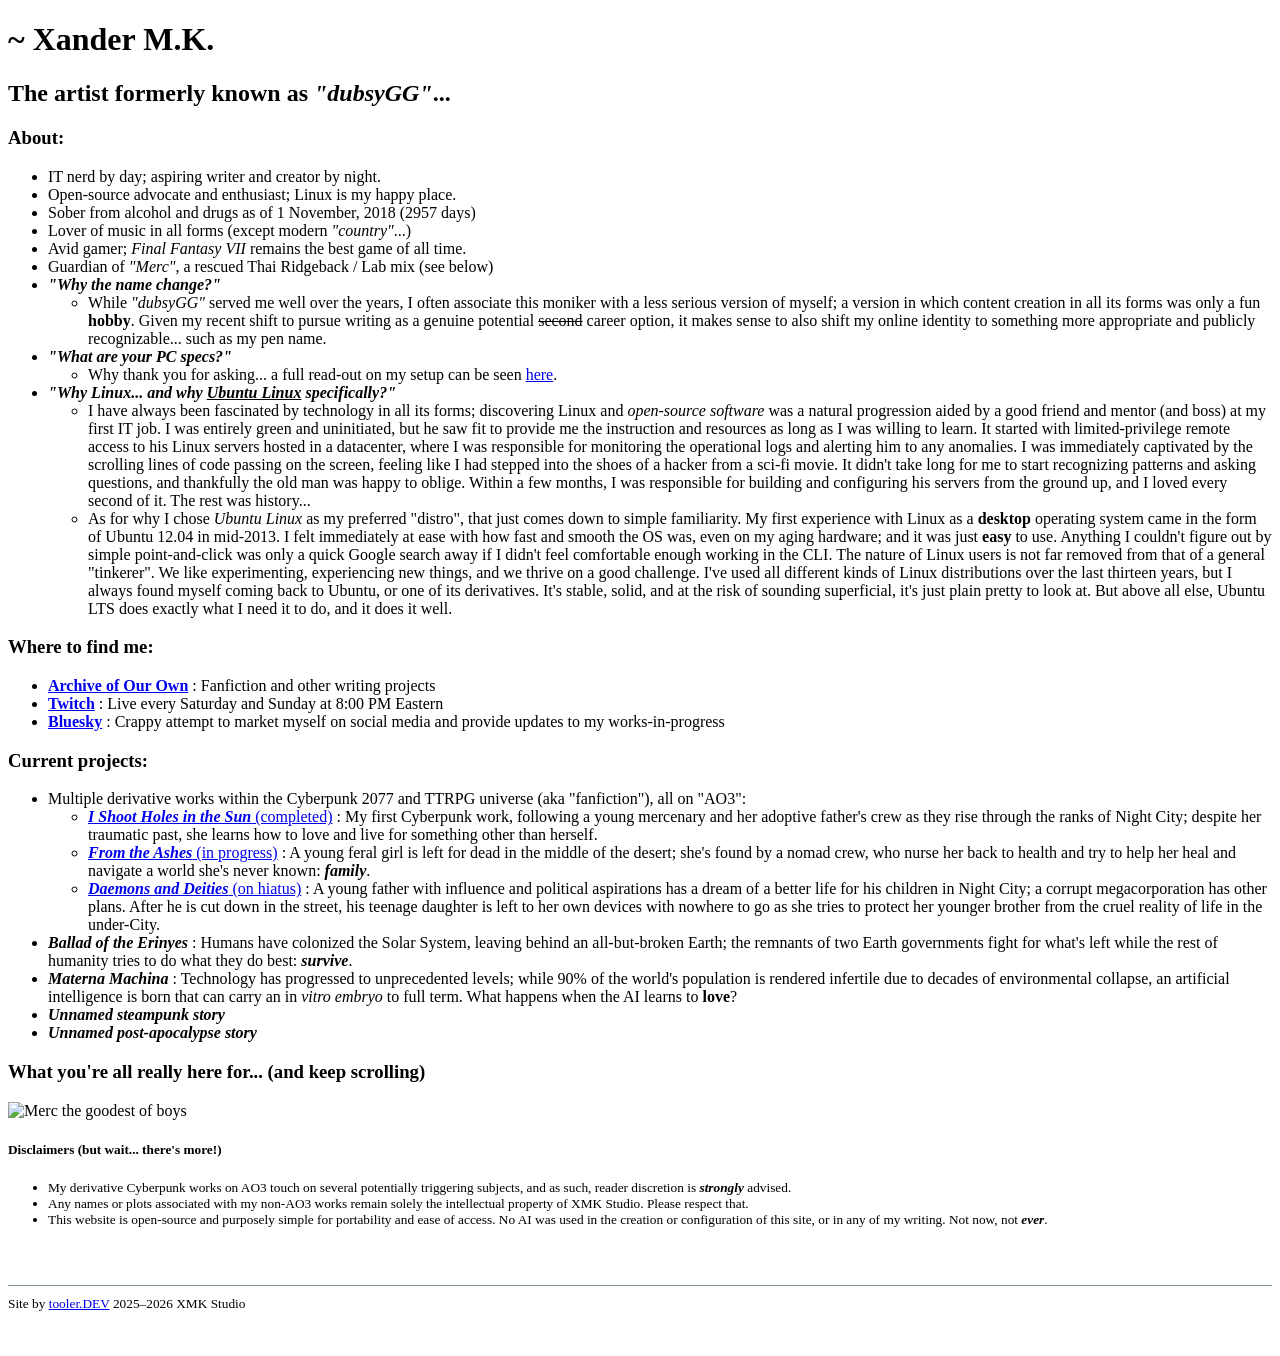
==== assets/staging/index.html @ 1223ee74 "create ./assets/staging folder" ====
<!doctype html>
<html lang="en">
    <head>
        <meta charset="utf-8" />
        <title>Xander M.K.</title>
        <link rel="icon" type="image/x-icon" href="./assets/favicon_v4.ico" />
        <link rel="preconnect" href="https://fonts.googleapis.com" />
        <link rel="preconnect" href="https://fonts.gstatic.com" crossorigin />
        <link
            href="https://fonts.googleapis.com/css2?family=Lora:ital,wght@0,400..700;1,400..700&display=swap"
            rel="stylesheet"
        />
        <link rel="stylesheet" href="./assets/style.css" />
        <script>
            function playWithDates() {
                const currentDate = new Date();
                const specificDate = new Date("2018-11-01T00:00:00");
                const differenceInMilliseconds = specificDate - currentDate;
                const absoluteDifferenceMs = Math.abs(differenceInMilliseconds);
                const differenceInDays = Math.floor(absoluteDifferenceMs / 86400000);
                var currentYear = new Date().getFullYear();
                document.getElementById("daysCount").innerHTML = differenceInDays;
                document.getElementById("currentYear").innerHTML = currentYear;
            }
        </script>
    </head>
    <body onload="playWithDates()">
        <h1>~ Xander M.K.</h1>
        <h2>The artist formerly known as <em>"dubsyGG"</em>...</h2>
        <h3>About:</h3>
        <ul>
            <li>IT nerd by day; aspiring writer and creator by night.</li>
            <li>Open-source advocate and enthusiast; Linux is my happy place.</li>
            <li>
                Sober from alcohol and drugs as of 1 November, 2018 (<span
                    id="daysCount"
                ></span>
                days)
            </li>
            <li>
                Lover of music in all forms (except modern
                <em>"country"</em>...)
            </li>
            <li>
                Avid gamer; <em>Final Fantasy VII</em> remains the best game of all time.
            </li>
            <li>
                Guardian of <em>"Merc"</em>, a rescued Thai Ridgeback / Lab mix (see
                below)
            </li>
            <li>
                <em><strong>"Why the name change?"</strong></em>
            </li>
            <ul>
                <li>
                    While <em>"dubsyGG"</em> served me well over the years, I often
                    associate this moniker with a less serious version of myself; a
                    version in which content creation in all its forms was only a fun
                    <strong>hobby</strong>. Given my recent shift to pursue writing as a
                    genuine potential <s>second</s> career option, it makes sense to also
                    shift my online identity to something more appropriate and publicly
                    recognizable... such as my pen name.
                </li>
            </ul>
            <li>
                <em><strong>"What are your PC specs?"</strong></em>
            </li>
            <ul>
                <li>
                    Why thank you for asking... a full read-out on my setup can be seen
                    <a href="./pages/specs.html">here</a>.
                </li>
            </ul>
            <li>
                <em
                    ><strong
                        >"Why Linux... and why <u>Ubuntu Linux</u> specifically?"</strong
                    ></em
                >
            </li>
            <ul>
                <li>
                    I have always been fascinated by technology in all its forms;
                    discovering Linux and
                    <em>open-source software</em> was a natural progression aided by a
                    good friend and mentor (and boss) at my first IT job. I was entirely
                    green and uninitiated, but he saw fit to provide me the instruction
                    and resources as long as I was willing to learn. It started with
                    limited-privilege remote access to his Linux servers hosted in a
                    datacenter, where I was responsible for monitoring the operational
                    logs and alerting him to any anomalies. I was immediately captivated
                    by the scrolling lines of code passing on the screen, feeling like I
                    had stepped into the shoes of a hacker from a sci-fi movie. It didn't
                    take long for me to start recognizing patterns and asking questions,
                    and thankfully the old man was happy to oblige. Within a few months, I
                    was responsible for building and configuring his servers from the
                    ground up, and I loved every second of it. The rest was history...
                </li>
                <li>
                    As for why I chose <em>Ubuntu Linux</em> as my preferred "distro",
                    that just comes down to simple familiarity. My first experience with
                    Linux as a <strong>desktop</strong> operating system came in the form
                    of Ubuntu 12.04 in mid-2013. I felt immediately at ease with how fast
                    and smooth the OS was, even on my aging hardware; and it was just
                    <strong>easy</strong> to use. Anything I couldn't figure out by simple
                    point-and-click was only a quick Google search away if I didn't feel
                    comfortable enough working in the CLI. The nature of Linux users is
                    not far removed from that of a general "tinkerer". We like
                    experimenting, experiencing new things, and we thrive on a good
                    challenge. I've used all different kinds of Linux distributions over
                    the last thirteen years, but I always found myself coming back to
                    Ubuntu, or one of its derivatives. It's stable, solid, and at the risk
                    of sounding superficial, it's just plain pretty to look at. But above
                    all else, Ubuntu LTS does exactly what I need it to do, and it does it
                    well.
                </li>
            </ul>
        </ul>
        <h3>Where to find me:</h3>
        <ul>
            <li>
                <a
                    href="https://archiveofourown.org/users/XanderMK"
                    target="_blank"
                    rel="noopener noreferrer"
                    ><strong>Archive of Our Own</strong></a
                >
                : Fanfiction and other writing projects
            </li>
            <li>
                <a
                    href="https://twitch.tv/XanderMK_"
                    target="_blank"
                    rel="noopener noreferrer"
                    ><strong>Twitch</strong></a
                >
                : Live every Saturday and Sunday at 8:00 PM Eastern
            </li>
            <li>
                <a
                    href="https://bsky.app/profile/xander.mk"
                    target="_blank"
                    rel="noopener noreferrer"
                    ><strong>Bluesky</strong></a
                >
                : Crappy attempt to market myself on social media and provide updates to
                my works-in-progress
            </li>
        </ul>
        <h3>Current projects:</h3>
        <ul>
            <li>
                Multiple derivative works within the Cyberpunk 2077 and TTRPG universe
                (aka "fanfiction"), all on "AO3":
            </li>
            <ul>
                <li>
                    <a
                        href="https://archiveofourown.org/works/52869694"
                        target="_blank"
                        rel="noopener noreferrer"
                        ><em><strong>I Shoot Holes in the Sun</strong></em> (completed)</a
                    >
                    : My first Cyberpunk work, following a young mercenary and her
                    adoptive father's crew as they rise through the ranks of Night City;
                    despite her traumatic past, she learns how to love and live for
                    something other than herself.
                </li>
                <li>
                    <a
                        href="https://archiveofourown.org/works/66309010"
                        target="_blank"
                        rel="noopener noreferrer"
                        ><em><strong>From the Ashes</strong></em> (in progress)</a
                    >
                    : A young feral girl is left for dead in the middle of the desert;
                    she's found by a nomad crew, who nurse her back to health and try to
                    help her heal and navigate a world she's never known:
                    <em><strong>family</strong></em
                    >.
                </li>
                <li>
                    <a
                        href="https://archiveofourown.org/works/69373926"
                        target="_blank"
                        rel="noopener noreferrer"
                        ><em><strong>Daemons and Deities</strong></em> (on hiatus)</a
                    >
                    : A young father with influence and political aspirations has a dream
                    of a better life for his children in Night City; a corrupt
                    megacorporation has other plans. After he is cut down in the street,
                    his teenage daughter is left to her own devices with nowhere to go as
                    she tries to protect her younger brother from the cruel reality of
                    life in the under-City.
                </li>
            </ul>
            <li>
                <em><strong>Ballad of the Erinyes</strong></em>
                : Humans have colonized the Solar System, leaving behind an all-but-broken
                Earth; the remnants of two Earth governments fight for what's left while
                the rest of humanity tries to do what they do best:
                <em><strong>survive</strong></em
                >.
            </li>
            <li>
                <em><strong>Materna Machina</strong></em>
                : Technology has progressed to unprecedented levels; while 90% of the
                world's population is rendered infertile due to decades of environmental
                collapse, an artificial intelligence is born that can carry an in
                <em>vitro embryo</em> to full term. What happens when the AI learns to
                <strong>love</strong>?
            </li>
            <li>
                <em><strong>Unnamed steampunk story</strong></em>
            </li>
            <li>
                <em><strong>Unnamed post-apocalypse story</strong></em>
            </li>
        </ul>
        <h3>What you're all <strong>really</strong> here for... (and keep scrolling)</h3>
        <img src="./assets/merc_bnw_480p.jpg" alt="Merc the goodest of boys" />
        <h5>Disclaimers (but wait... there's more!)</h5>
        <small>
            <ul>
                <li>
                    My derivative Cyberpunk works on AO3 touch on several potentially
                    triggering subjects, and as such, reader discretion is
                    <em><strong>strongly</strong></em> advised.
                </li>
                <li>
                    Any names or plots associated with my non-AO3 works remain solely the
                    intellectual property of XMK Studio. Please respect that.
                </li>
                <li>
                    This website is open-source and purposely simple for portability and
                    ease of access. No AI was used in the creation or configuration of
                    this site, or in any of my writing. Not now, not
                    <em><strong>ever</strong></em
                    >.
                </li>
            </ul>
            <br />
            <br />
        </small>
        <hr style="border: none; height: 1px; background-color: #839496" />
        <footer>
            <div class="split-line">
                <small>
                    <span class="left-aligned"
                        >Site by <a href="mailto:mrt@tooler.dev">tooler.DEV</a></span
                    >
                    <span class="right-aligned"
                        >2025&ndash;<span id="currentYear"></span> XMK Studio</span
                    >
                </small>
            </div>
        </footer>
        <br />
        <br />
    </body>
</html>
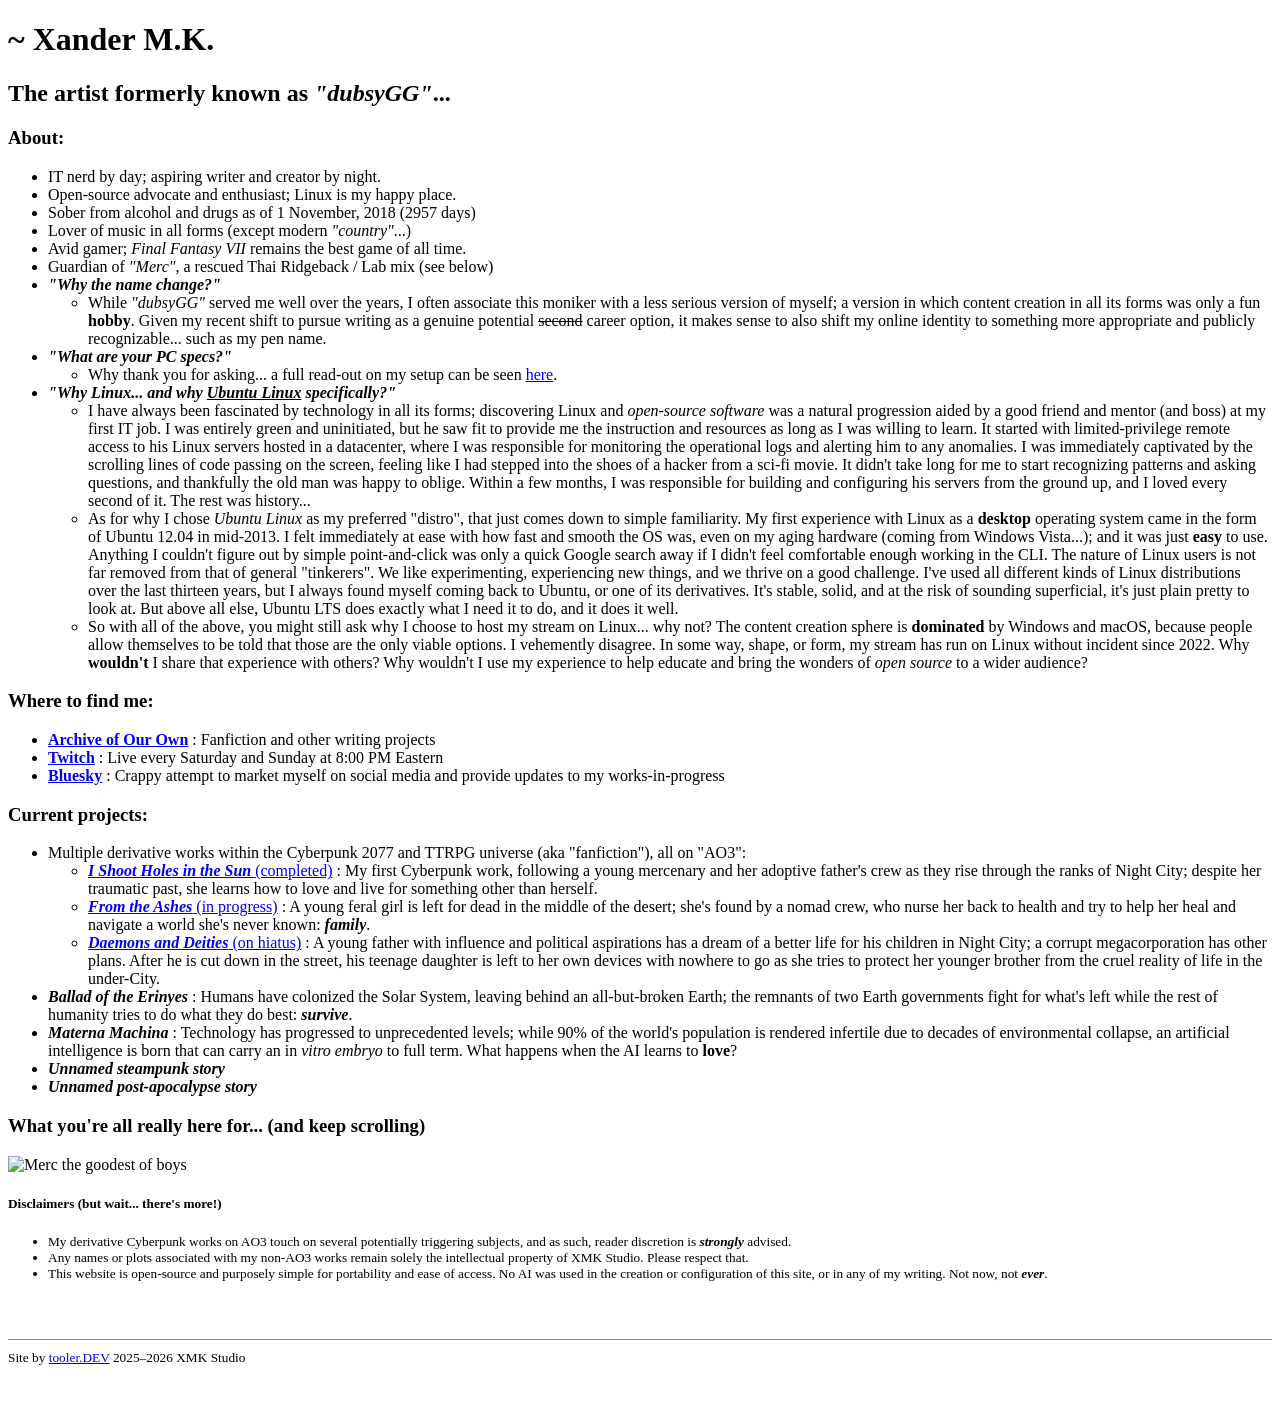
==== commit 7c60499a: "index.html - move staging to prod, final revisions" ====
--- a/assets/staging/index.html
+++ b/assets/staging/index.html
@@ -32,34 +32,25 @@
             <li>IT nerd by day; aspiring writer and creator by night.</li>
             <li>Open-source advocate and enthusiast; Linux is my happy place.</li>
             <li>
-                Sober from alcohol and drugs as of 1 November, 2018 (<span
-                    id="daysCount"
-                ></span>
+                Sober from alcohol and drugs as of 1 November, 2018 (<span id="daysCount"></span>
                 days)
             </li>
             <li>
                 Lover of music in all forms (except modern
                 <em>"country"</em>...)
             </li>
-            <li>
-                Avid gamer; <em>Final Fantasy VII</em> remains the best game of all time.
-            </li>
-            <li>
-                Guardian of <em>"Merc"</em>, a rescued Thai Ridgeback / Lab mix (see
-                below)
-            </li>
+            <li>Avid gamer; <em>Final Fantasy VII</em> remains the best game of all time.</li>
+            <li>Guardian of <em>"Merc"</em>, a rescued Thai Ridgeback / Lab mix (see below)</li>
             <li>
                 <em><strong>"Why the name change?"</strong></em>
             </li>
             <ul>
                 <li>
-                    While <em>"dubsyGG"</em> served me well over the years, I often
-                    associate this moniker with a less serious version of myself; a
-                    version in which content creation in all its forms was only a fun
-                    <strong>hobby</strong>. Given my recent shift to pursue writing as a
-                    genuine potential <s>second</s> career option, it makes sense to also
-                    shift my online identity to something more appropriate and publicly
-                    recognizable... such as my pen name.
+                    While <em>"dubsyGG"</em> served me well over the years, I often associate this moniker with a less
+                    serious version of myself; a version in which content creation in all its forms was only a fun
+                    <strong>hobby</strong>. Given my recent shift to pursue writing as a genuine potential
+                    <s>second</s> career option, it makes sense to also shift my online identity to something more
+                    appropriate and publicly recognizable... such as my pen name.
                 </li>
             </ul>
             <li>
@@ -73,142 +64,113 @@
             </ul>
             <li>
                 <em
-                    ><strong
-                        >"Why Linux... and why <u>Ubuntu Linux</u> specifically?"</strong
-                    ></em
-                >
-            </li>
-            <ul>
-                <li>
-                    I have always been fascinated by technology in all its forms;
-                    discovering Linux and
-                    <em>open-source software</em> was a natural progression aided by a
-                    good friend and mentor (and boss) at my first IT job. I was entirely
-                    green and uninitiated, but he saw fit to provide me the instruction
-                    and resources as long as I was willing to learn. It started with
-                    limited-privilege remote access to his Linux servers hosted in a
-                    datacenter, where I was responsible for monitoring the operational
-                    logs and alerting him to any anomalies. I was immediately captivated
-                    by the scrolling lines of code passing on the screen, feeling like I
-                    had stepped into the shoes of a hacker from a sci-fi movie. It didn't
-                    take long for me to start recognizing patterns and asking questions,
-                    and thankfully the old man was happy to oblige. Within a few months, I
-                    was responsible for building and configuring his servers from the
-                    ground up, and I loved every second of it. The rest was history...
-                </li>
-                <li>
-                    As for why I chose <em>Ubuntu Linux</em> as my preferred "distro",
-                    that just comes down to simple familiarity. My first experience with
-                    Linux as a <strong>desktop</strong> operating system came in the form
-                    of Ubuntu 12.04 in mid-2013. I felt immediately at ease with how fast
-                    and smooth the OS was, even on my aging hardware; and it was just
-                    <strong>easy</strong> to use. Anything I couldn't figure out by simple
-                    point-and-click was only a quick Google search away if I didn't feel
-                    comfortable enough working in the CLI. The nature of Linux users is
-                    not far removed from that of a general "tinkerer". We like
-                    experimenting, experiencing new things, and we thrive on a good
-                    challenge. I've used all different kinds of Linux distributions over
-                    the last thirteen years, but I always found myself coming back to
-                    Ubuntu, or one of its derivatives. It's stable, solid, and at the risk
-                    of sounding superficial, it's just plain pretty to look at. But above
-                    all else, Ubuntu LTS does exactly what I need it to do, and it does it
-                    well.
+                    ><strong>"Why Linux... and why <u>Ubuntu Linux</u> specifically?"</strong></em
+                >
+            </li>
+            <ul>
+                <li>
+                    I have always been fascinated by technology in all its forms; discovering Linux and
+                    <em>open-source software</em> was a natural progression aided by a good friend and mentor (and boss)
+                    at my first IT job. I was entirely green and uninitiated, but he saw fit to provide me the
+                    instruction and resources as long as I was willing to learn. It started with limited-privilege
+                    remote access to his Linux servers hosted in a datacenter, where I was responsible for monitoring
+                    the operational logs and alerting him to any anomalies. I was immediately captivated by the
+                    scrolling lines of code passing on the screen, feeling like I had stepped into the shoes of a hacker
+                    from a sci-fi movie. It didn't take long for me to start recognizing patterns and asking questions,
+                    and thankfully the old man was happy to oblige. Within a few months, I was responsible for building
+                    and configuring his servers from the ground up, and I loved every second of it. The rest was
+                    history...
+                </li>
+                <li>
+                    As for why I chose <em>Ubuntu Linux</em> as my preferred "distro", that just comes down to simple
+                    familiarity. My first experience with Linux as a <strong>desktop</strong> operating system came in
+                    the form of Ubuntu 12.04 in mid-2013. I felt immediately at ease with how fast and smooth the OS
+                    was, even on my aging hardware (coming from Windows Vista...); and it was just
+                    <strong>easy</strong> to use. Anything I couldn't figure out by simple point-and-click was only a
+                    quick Google search away if I didn't feel comfortable enough working in the CLI. The nature of Linux
+                    users is not far removed from that of general "tinkerers". We like experimenting, experiencing new
+                    things, and we thrive on a good challenge. I've used all different kinds of Linux distributions over
+                    the last thirteen years, but I always found myself coming back to Ubuntu, or one of its derivatives.
+                    It's stable, solid, and at the risk of sounding superficial, it's just plain pretty to look at. But
+                    above all else, Ubuntu LTS does exactly what I need it to do, and it does it well.
+                </li>
+                <li>
+                    So with all of the above, you might still ask why I choose to host my stream on Linux... why not?
+                    The content creation sphere is <strong>dominated</strong> by Windows and macOS, because people allow
+                    themselves to be told that those are the only viable options. I vehemently disagree. In some way,
+                    shape, or form, my stream has run on Linux without incident since 2022. Why
+                    <strong>wouldn't</strong> I share that experience with others? Why wouldn't I use my experience to
+                    help educate and bring the wonders of <em>open source</em> to a wider audience?
                 </li>
             </ul>
         </ul>
         <h3>Where to find me:</h3>
         <ul>
             <li>
-                <a
-                    href="https://archiveofourown.org/users/XanderMK"
-                    target="_blank"
-                    rel="noopener noreferrer"
+                <a href="https://archiveofourown.org/users/XanderMK" target="_blank" rel="noopener noreferrer"
                     ><strong>Archive of Our Own</strong></a
                 >
                 : Fanfiction and other writing projects
             </li>
             <li>
-                <a
-                    href="https://twitch.tv/XanderMK_"
-                    target="_blank"
-                    rel="noopener noreferrer"
+                <a href="https://twitch.tv/XanderMK_" target="_blank" rel="noopener noreferrer"
                     ><strong>Twitch</strong></a
                 >
                 : Live every Saturday and Sunday at 8:00 PM Eastern
             </li>
             <li>
-                <a
-                    href="https://bsky.app/profile/xander.mk"
-                    target="_blank"
-                    rel="noopener noreferrer"
+                <a href="https://bsky.app/profile/xander.mk" target="_blank" rel="noopener noreferrer"
                     ><strong>Bluesky</strong></a
                 >
-                : Crappy attempt to market myself on social media and provide updates to
-                my works-in-progress
+                : Crappy attempt to market myself on social media and provide updates to my works-in-progress
             </li>
         </ul>
         <h3>Current projects:</h3>
         <ul>
             <li>
-                Multiple derivative works within the Cyberpunk 2077 and TTRPG universe
-                (aka "fanfiction"), all on "AO3":
-            </li>
-            <ul>
-                <li>
-                    <a
-                        href="https://archiveofourown.org/works/52869694"
-                        target="_blank"
-                        rel="noopener noreferrer"
+                Multiple derivative works within the Cyberpunk 2077 and TTRPG universe (aka "fanfiction"), all on "AO3":
+            </li>
+            <ul>
+                <li>
+                    <a href="https://archiveofourown.org/works/52869694" target="_blank" rel="noopener noreferrer"
                         ><em><strong>I Shoot Holes in the Sun</strong></em> (completed)</a
                     >
-                    : My first Cyberpunk work, following a young mercenary and her
-                    adoptive father's crew as they rise through the ranks of Night City;
-                    despite her traumatic past, she learns how to love and live for
+                    : My first Cyberpunk work, following a young mercenary and her adoptive father's crew as they rise
+                    through the ranks of Night City; despite her traumatic past, she learns how to love and live for
                     something other than herself.
                 </li>
                 <li>
-                    <a
-                        href="https://archiveofourown.org/works/66309010"
-                        target="_blank"
-                        rel="noopener noreferrer"
+                    <a href="https://archiveofourown.org/works/66309010" target="_blank" rel="noopener noreferrer"
                         ><em><strong>From the Ashes</strong></em> (in progress)</a
                     >
-                    : A young feral girl is left for dead in the middle of the desert;
-                    she's found by a nomad crew, who nurse her back to health and try to
-                    help her heal and navigate a world she's never known:
+                    : A young feral girl is left for dead in the middle of the desert; she's found by a nomad crew, who
+                    nurse her back to health and try to help her heal and navigate a world she's never known:
                     <em><strong>family</strong></em
                     >.
                 </li>
                 <li>
-                    <a
-                        href="https://archiveofourown.org/works/69373926"
-                        target="_blank"
-                        rel="noopener noreferrer"
+                    <a href="https://archiveofourown.org/works/69373926" target="_blank" rel="noopener noreferrer"
                         ><em><strong>Daemons and Deities</strong></em> (on hiatus)</a
                     >
-                    : A young father with influence and political aspirations has a dream
-                    of a better life for his children in Night City; a corrupt
-                    megacorporation has other plans. After he is cut down in the street,
-                    his teenage daughter is left to her own devices with nowhere to go as
-                    she tries to protect her younger brother from the cruel reality of
-                    life in the under-City.
+                    : A young father with influence and political aspirations has a dream of a better life for his
+                    children in Night City; a corrupt megacorporation has other plans. After he is cut down in the
+                    street, his teenage daughter is left to her own devices with nowhere to go as she tries to protect
+                    her younger brother from the cruel reality of life in the under-City.
                 </li>
             </ul>
             <li>
                 <em><strong>Ballad of the Erinyes</strong></em>
-                : Humans have colonized the Solar System, leaving behind an all-but-broken
-                Earth; the remnants of two Earth governments fight for what's left while
-                the rest of humanity tries to do what they do best:
+                : Humans have colonized the Solar System, leaving behind an all-but-broken Earth; the remnants of two
+                Earth governments fight for what's left while the rest of humanity tries to do what they do best:
                 <em><strong>survive</strong></em
                 >.
             </li>
             <li>
                 <em><strong>Materna Machina</strong></em>
-                : Technology has progressed to unprecedented levels; while 90% of the
-                world's population is rendered infertile due to decades of environmental
-                collapse, an artificial intelligence is born that can carry an in
-                <em>vitro embryo</em> to full term. What happens when the AI learns to
-                <strong>love</strong>?
+                : Technology has progressed to unprecedented levels; while 90% of the world's population is rendered
+                infertile due to decades of environmental collapse, an artificial intelligence is born that can carry an
+                in
+                <em>vitro embryo</em> to full term. What happens when the AI learns to <strong>love</strong>?
             </li>
             <li>
                 <em><strong>Unnamed steampunk story</strong></em>
@@ -223,18 +185,17 @@
         <small>
             <ul>
                 <li>
-                    My derivative Cyberpunk works on AO3 touch on several potentially
-                    triggering subjects, and as such, reader discretion is
+                    My derivative Cyberpunk works on AO3 touch on several potentially triggering subjects, and as such,
+                    reader discretion is
                     <em><strong>strongly</strong></em> advised.
                 </li>
                 <li>
-                    Any names or plots associated with my non-AO3 works remain solely the
-                    intellectual property of XMK Studio. Please respect that.
-                </li>
-                <li>
-                    This website is open-source and purposely simple for portability and
-                    ease of access. No AI was used in the creation or configuration of
-                    this site, or in any of my writing. Not now, not
+                    Any names or plots associated with my non-AO3 works remain solely the intellectual property of XMK
+                    Studio. Please respect that.
+                </li>
+                <li>
+                    This website is open-source and purposely simple for portability and ease of access. No AI was used
+                    in the creation or configuration of this site, or in any of my writing. Not now, not
                     <em><strong>ever</strong></em
                     >.
                 </li>
@@ -246,12 +207,8 @@
         <footer>
             <div class="split-line">
                 <small>
-                    <span class="left-aligned"
-                        >Site by <a href="mailto:mrt@tooler.dev">tooler.DEV</a></span
-                    >
-                    <span class="right-aligned"
-                        >2025&ndash;<span id="currentYear"></span> XMK Studio</span
-                    >
+                    <span class="left-aligned">Site by <a href="mailto:mrt@tooler.dev">tooler.DEV</a></span>
+                    <span class="right-aligned">2025&ndash;<span id="currentYear"></span> XMK Studio</span>
                 </small>
             </div>
         </footer>
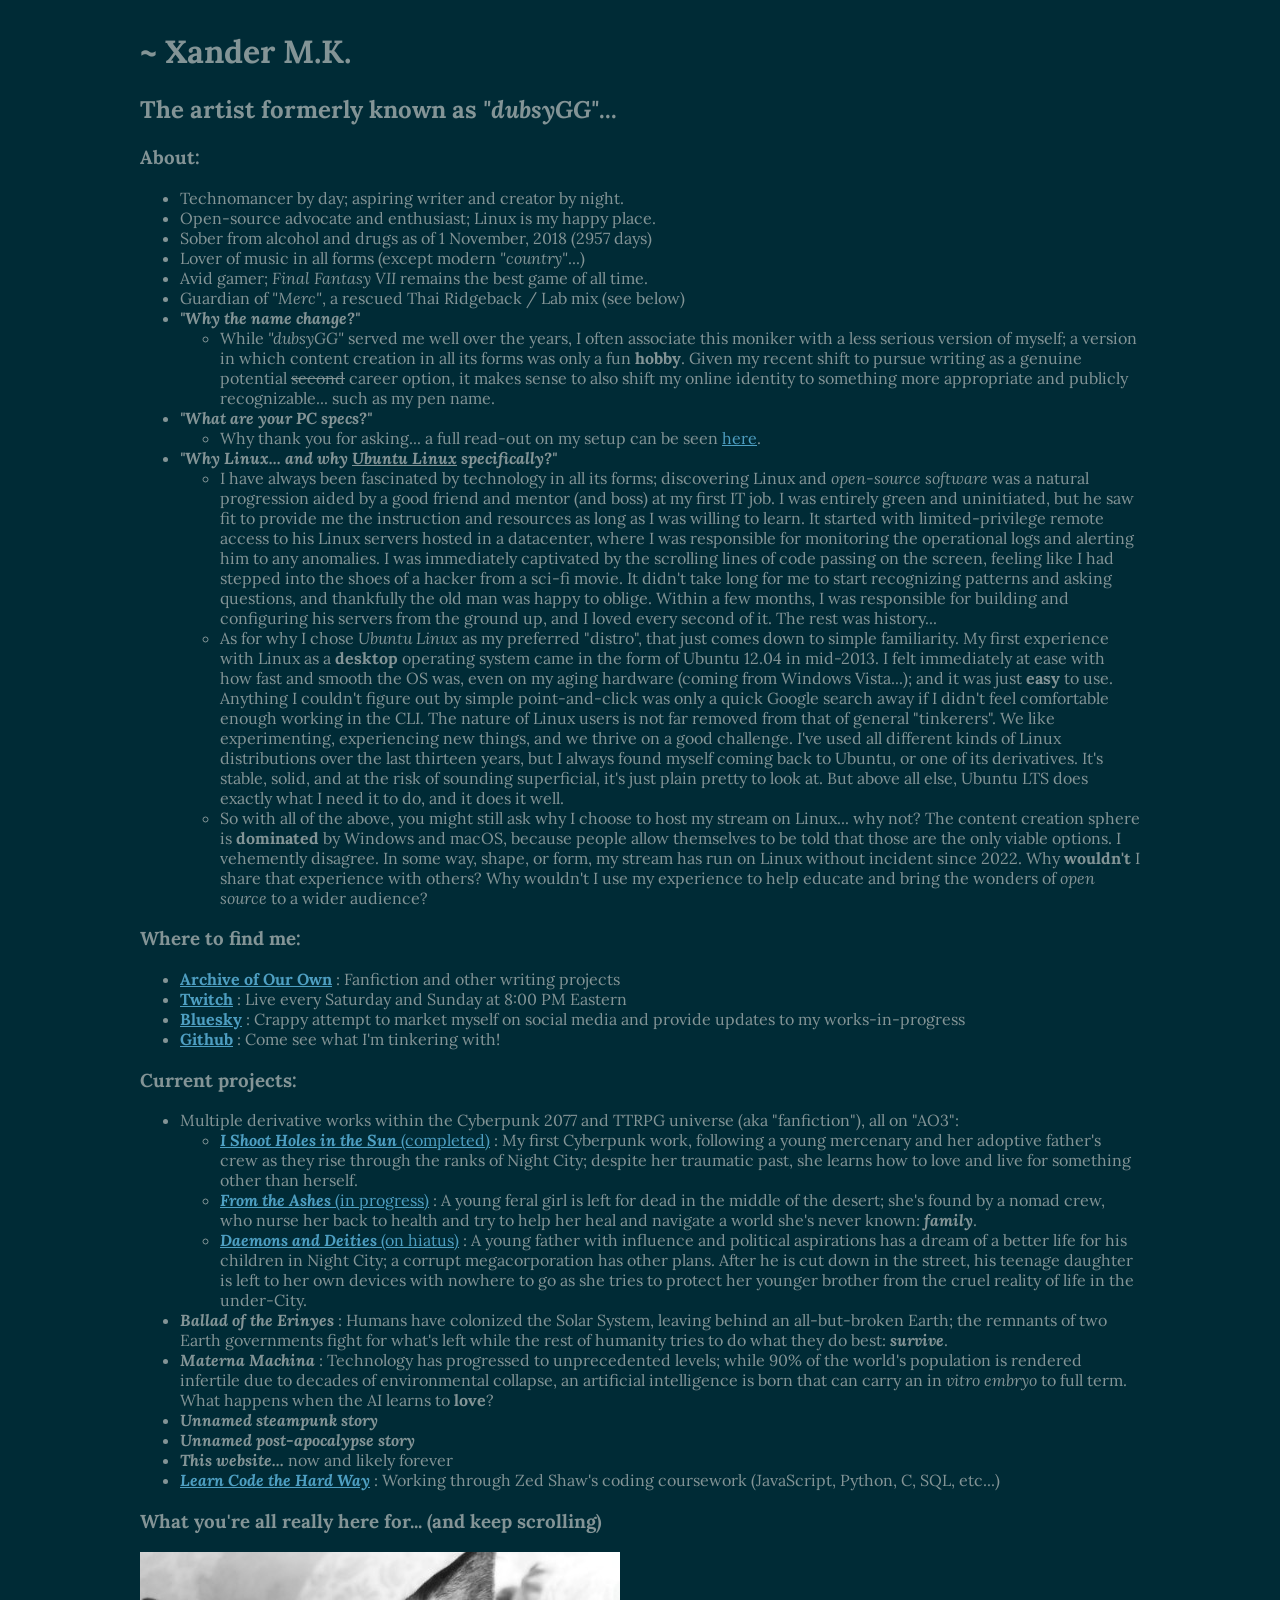
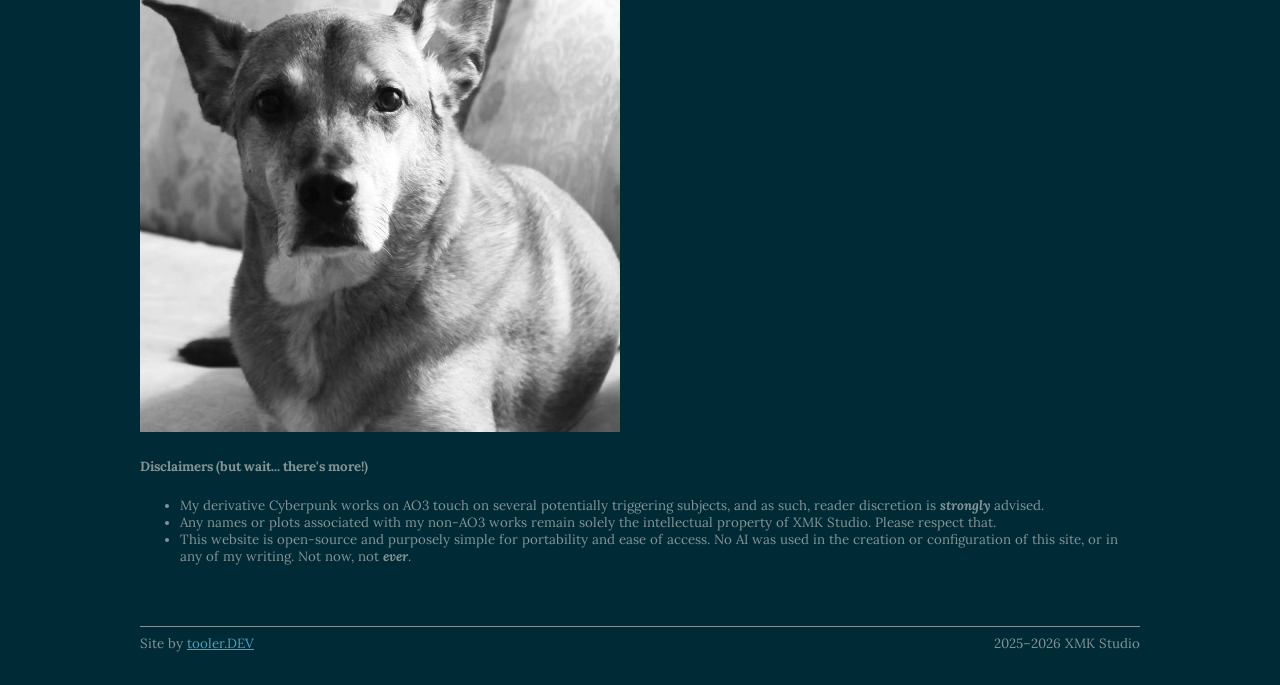
==== commit 73e6459c: "optimize JS; tweak CSS" ====
--- a/assets/staging/index.html
+++ b/assets/staging/index.html
@@ -15,11 +15,10 @@
             function playWithDates() {
                 const currentDate = new Date();
                 const specificDate = new Date("2018-11-01T00:00:00");
-                const differenceInMilliseconds = specificDate - currentDate;
-                const absoluteDifferenceMs = Math.abs(differenceInMilliseconds);
-                const differenceInDays = Math.floor(absoluteDifferenceMs / 86400000);
+                const millisecondsDifference = Math.abs(currentDate - specificDate);
+                const daysDifference = Math.floor(millisecondsDifference / 86400000);
                 var currentYear = new Date().getFullYear();
-                document.getElementById("daysCount").innerHTML = differenceInDays;
+                document.getElementById("daysSince").innerHTML = daysDifference;
                 document.getElementById("currentYear").innerHTML = currentYear;
             }
         </script>
@@ -29,28 +28,37 @@
         <h2>The artist formerly known as <em>"dubsyGG"</em>...</h2>
         <h3>About:</h3>
         <ul>
-            <li>IT nerd by day; aspiring writer and creator by night.</li>
+            <li>Technomancer by day; aspiring writer and creator by night.</li>
             <li>Open-source advocate and enthusiast; Linux is my happy place.</li>
             <li>
-                Sober from alcohol and drugs as of 1 November, 2018 (<span id="daysCount"></span>
+                Sober from alcohol and drugs as of 1 November, 2018 (<span
+                    id="daysSince"
+                ></span>
                 days)
             </li>
             <li>
                 Lover of music in all forms (except modern
                 <em>"country"</em>...)
             </li>
-            <li>Avid gamer; <em>Final Fantasy VII</em> remains the best game of all time.</li>
-            <li>Guardian of <em>"Merc"</em>, a rescued Thai Ridgeback / Lab mix (see below)</li>
+            <li>
+                Avid gamer; <em>Final Fantasy VII</em> remains the best game of all time.
+            </li>
+            <li>
+                Guardian of <em>"Merc"</em>, a rescued Thai Ridgeback / Lab mix (see
+                below)
+            </li>
             <li>
                 <em><strong>"Why the name change?"</strong></em>
             </li>
             <ul>
                 <li>
-                    While <em>"dubsyGG"</em> served me well over the years, I often associate this moniker with a less
-                    serious version of myself; a version in which content creation in all its forms was only a fun
-                    <strong>hobby</strong>. Given my recent shift to pursue writing as a genuine potential
-                    <s>second</s> career option, it makes sense to also shift my online identity to something more
-                    appropriate and publicly recognizable... such as my pen name.
+                    While <em>"dubsyGG"</em> served me well over the years, I often
+                    associate this moniker with a less serious version of myself; a
+                    version in which content creation in all its forms was only a fun
+                    <strong>hobby</strong>. Given my recent shift to pursue writing as a
+                    genuine potential <s>second</s> career option, it makes sense to also
+                    shift my online identity to something more appropriate and publicly
+                    recognizable... such as my pen name.
                 </li>
             </ul>
             <li>
@@ -64,119 +72,181 @@
             </ul>
             <li>
                 <em
-                    ><strong>"Why Linux... and why <u>Ubuntu Linux</u> specifically?"</strong></em
-                >
-            </li>
-            <ul>
-                <li>
-                    I have always been fascinated by technology in all its forms; discovering Linux and
-                    <em>open-source software</em> was a natural progression aided by a good friend and mentor (and boss)
-                    at my first IT job. I was entirely green and uninitiated, but he saw fit to provide me the
-                    instruction and resources as long as I was willing to learn. It started with limited-privilege
-                    remote access to his Linux servers hosted in a datacenter, where I was responsible for monitoring
-                    the operational logs and alerting him to any anomalies. I was immediately captivated by the
-                    scrolling lines of code passing on the screen, feeling like I had stepped into the shoes of a hacker
-                    from a sci-fi movie. It didn't take long for me to start recognizing patterns and asking questions,
-                    and thankfully the old man was happy to oblige. Within a few months, I was responsible for building
-                    and configuring his servers from the ground up, and I loved every second of it. The rest was
-                    history...
-                </li>
-                <li>
-                    As for why I chose <em>Ubuntu Linux</em> as my preferred "distro", that just comes down to simple
-                    familiarity. My first experience with Linux as a <strong>desktop</strong> operating system came in
-                    the form of Ubuntu 12.04 in mid-2013. I felt immediately at ease with how fast and smooth the OS
-                    was, even on my aging hardware (coming from Windows Vista...); and it was just
-                    <strong>easy</strong> to use. Anything I couldn't figure out by simple point-and-click was only a
-                    quick Google search away if I didn't feel comfortable enough working in the CLI. The nature of Linux
-                    users is not far removed from that of general "tinkerers". We like experimenting, experiencing new
-                    things, and we thrive on a good challenge. I've used all different kinds of Linux distributions over
-                    the last thirteen years, but I always found myself coming back to Ubuntu, or one of its derivatives.
-                    It's stable, solid, and at the risk of sounding superficial, it's just plain pretty to look at. But
-                    above all else, Ubuntu LTS does exactly what I need it to do, and it does it well.
-                </li>
-                <li>
-                    So with all of the above, you might still ask why I choose to host my stream on Linux... why not?
-                    The content creation sphere is <strong>dominated</strong> by Windows and macOS, because people allow
-                    themselves to be told that those are the only viable options. I vehemently disagree. In some way,
-                    shape, or form, my stream has run on Linux without incident since 2022. Why
-                    <strong>wouldn't</strong> I share that experience with others? Why wouldn't I use my experience to
-                    help educate and bring the wonders of <em>open source</em> to a wider audience?
+                    ><strong
+                        >"Why Linux... and why <u>Ubuntu Linux</u> specifically?"</strong
+                    ></em
+                >
+            </li>
+            <ul>
+                <li>
+                    I have always been fascinated by technology in all its forms;
+                    discovering Linux and
+                    <em>open-source software</em> was a natural progression aided by a
+                    good friend and mentor (and boss) at my first IT job. I was entirely
+                    green and uninitiated, but he saw fit to provide me the instruction
+                    and resources as long as I was willing to learn. It started with
+                    limited-privilege remote access to his Linux servers hosted in a
+                    datacenter, where I was responsible for monitoring the operational
+                    logs and alerting him to any anomalies. I was immediately captivated
+                    by the scrolling lines of code passing on the screen, feeling like I
+                    had stepped into the shoes of a hacker from a sci-fi movie. It didn't
+                    take long for me to start recognizing patterns and asking questions,
+                    and thankfully the old man was happy to oblige. Within a few months, I
+                    was responsible for building and configuring his servers from the
+                    ground up, and I loved every second of it. The rest was history...
+                </li>
+                <li>
+                    As for why I chose <em>Ubuntu Linux</em> as my preferred "distro",
+                    that just comes down to simple familiarity. My first experience with
+                    Linux as a <strong>desktop</strong> operating system came in the form
+                    of Ubuntu 12.04 in mid-2013. I felt immediately at ease with how fast
+                    and smooth the OS was, even on my aging hardware (coming from Windows
+                    Vista...); and it was just <strong>easy</strong> to use. Anything I
+                    couldn't figure out by simple point-and-click was only a quick Google
+                    search away if I didn't feel comfortable enough working in the CLI.
+                    The nature of Linux users is not far removed from that of general
+                    "tinkerers". We like experimenting, experiencing new things, and we
+                    thrive on a good challenge. I've used all different kinds of Linux
+                    distributions over the last thirteen years, but I always found myself
+                    coming back to Ubuntu, or one of its derivatives. It's stable, solid,
+                    and at the risk of sounding superficial, it's just plain pretty to
+                    look at. But above all else, Ubuntu LTS does exactly what I need it to
+                    do, and it does it well.
+                </li>
+                <li>
+                    So with all of the above, you might still ask why I choose to host my
+                    stream on Linux... why not? The content creation sphere is
+                    <strong>dominated</strong> by Windows and macOS, because people allow
+                    themselves to be told that those are the only viable options. I
+                    vehemently disagree. In some way, shape, or form, my stream has run on
+                    Linux without incident since 2022. Why <strong>wouldn't</strong> I
+                    share that experience with others? Why wouldn't I use my experience to
+                    help educate and bring the wonders of <em>open source</em> to a wider
+                    audience?
                 </li>
             </ul>
         </ul>
         <h3>Where to find me:</h3>
         <ul>
             <li>
-                <a href="https://archiveofourown.org/users/XanderMK" target="_blank" rel="noopener noreferrer"
+                <a
+                    href="https://archiveofourown.org/users/XanderMK"
+                    target="_blank"
+                    rel="noopener noreferrer"
                     ><strong>Archive of Our Own</strong></a
                 >
                 : Fanfiction and other writing projects
             </li>
             <li>
-                <a href="https://twitch.tv/XanderMK_" target="_blank" rel="noopener noreferrer"
+                <a
+                    href="https://twitch.tv/XanderMK_"
+                    target="_blank"
+                    rel="noopener noreferrer"
                     ><strong>Twitch</strong></a
                 >
                 : Live every Saturday and Sunday at 8:00 PM Eastern
             </li>
             <li>
-                <a href="https://bsky.app/profile/xander.mk" target="_blank" rel="noopener noreferrer"
+                <a
+                    href="https://bsky.app/profile/xander.mk"
+                    target="_blank"
+                    rel="noopener noreferrer"
                     ><strong>Bluesky</strong></a
                 >
-                : Crappy attempt to market myself on social media and provide updates to my works-in-progress
+                : Crappy attempt to market myself on social media and provide updates to
+                my works-in-progress
+            </li>
+            <li>
+                <a
+                    href="https://github.com/xmkstudio"
+                    target="_blank"
+                    rel="noopener noreferrer"
+                    ><strong>Github</strong></a
+                >
+                : Come see what I'm tinkering with!
             </li>
         </ul>
         <h3>Current projects:</h3>
         <ul>
             <li>
-                Multiple derivative works within the Cyberpunk 2077 and TTRPG universe (aka "fanfiction"), all on "AO3":
-            </li>
-            <ul>
-                <li>
-                    <a href="https://archiveofourown.org/works/52869694" target="_blank" rel="noopener noreferrer"
+                Multiple derivative works within the Cyberpunk 2077 and TTRPG universe
+                (aka "fanfiction"), all on "AO3":
+            </li>
+            <ul>
+                <li>
+                    <a
+                        href="https://archiveofourown.org/works/52869694"
+                        target="_blank"
+                        rel="noopener noreferrer"
                         ><em><strong>I Shoot Holes in the Sun</strong></em> (completed)</a
                     >
-                    : My first Cyberpunk work, following a young mercenary and her adoptive father's crew as they rise
-                    through the ranks of Night City; despite her traumatic past, she learns how to love and live for
+                    : My first Cyberpunk work, following a young mercenary and her
+                    adoptive father's crew as they rise through the ranks of Night City;
+                    despite her traumatic past, she learns how to love and live for
                     something other than herself.
                 </li>
                 <li>
-                    <a href="https://archiveofourown.org/works/66309010" target="_blank" rel="noopener noreferrer"
+                    <a
+                        href="https://archiveofourown.org/works/66309010"
+                        target="_blank"
+                        rel="noopener noreferrer"
                         ><em><strong>From the Ashes</strong></em> (in progress)</a
                     >
-                    : A young feral girl is left for dead in the middle of the desert; she's found by a nomad crew, who
-                    nurse her back to health and try to help her heal and navigate a world she's never known:
+                    : A young feral girl is left for dead in the middle of the desert;
+                    she's found by a nomad crew, who nurse her back to health and try to
+                    help her heal and navigate a world she's never known:
                     <em><strong>family</strong></em
                     >.
                 </li>
                 <li>
-                    <a href="https://archiveofourown.org/works/69373926" target="_blank" rel="noopener noreferrer"
+                    <a
+                        href="https://archiveofourown.org/works/69373926"
+                        target="_blank"
+                        rel="noopener noreferrer"
                         ><em><strong>Daemons and Deities</strong></em> (on hiatus)</a
                     >
-                    : A young father with influence and political aspirations has a dream of a better life for his
-                    children in Night City; a corrupt megacorporation has other plans. After he is cut down in the
-                    street, his teenage daughter is left to her own devices with nowhere to go as she tries to protect
-                    her younger brother from the cruel reality of life in the under-City.
+                    : A young father with influence and political aspirations has a dream
+                    of a better life for his children in Night City; a corrupt
+                    megacorporation has other plans. After he is cut down in the street,
+                    his teenage daughter is left to her own devices with nowhere to go as
+                    she tries to protect her younger brother from the cruel reality of
+                    life in the under-City.
                 </li>
             </ul>
             <li>
                 <em><strong>Ballad of the Erinyes</strong></em>
-                : Humans have colonized the Solar System, leaving behind an all-but-broken Earth; the remnants of two
-                Earth governments fight for what's left while the rest of humanity tries to do what they do best:
+                : Humans have colonized the Solar System, leaving behind an all-but-broken
+                Earth; the remnants of two Earth governments fight for what's left while
+                the rest of humanity tries to do what they do best:
                 <em><strong>survive</strong></em
                 >.
             </li>
             <li>
                 <em><strong>Materna Machina</strong></em>
-                : Technology has progressed to unprecedented levels; while 90% of the world's population is rendered
-                infertile due to decades of environmental collapse, an artificial intelligence is born that can carry an
-                in
-                <em>vitro embryo</em> to full term. What happens when the AI learns to <strong>love</strong>?
+                : Technology has progressed to unprecedented levels; while 90% of the
+                world's population is rendered infertile due to decades of environmental
+                collapse, an artificial intelligence is born that can carry an in
+                <em>vitro embryo</em> to full term. What happens when the AI learns to
+                <strong>love</strong>?
             </li>
             <li>
                 <em><strong>Unnamed steampunk story</strong></em>
             </li>
             <li>
                 <em><strong>Unnamed post-apocalypse story</strong></em>
+            </li>
+            <li>
+                <em><strong>This website...</strong></em> now and likely forever
+            </li>
+            <li>
+                <a
+                    href="https://learncodethehardway.com"
+                    target="_blank"
+                    rel="noopener noreferrer"
+                    ><em><strong>Learn Code the Hard Way</strong></em></a
+                >
+                : Working through Zed Shaw's coding coursework (JavaScript, Python, C,
+                SQL, etc...)
             </li>
         </ul>
         <h3>What you're all <strong>really</strong> here for... (and keep scrolling)</h3>
@@ -185,17 +255,18 @@
         <small>
             <ul>
                 <li>
-                    My derivative Cyberpunk works on AO3 touch on several potentially triggering subjects, and as such,
-                    reader discretion is
+                    My derivative Cyberpunk works on AO3 touch on several potentially
+                    triggering subjects, and as such, reader discretion is
                     <em><strong>strongly</strong></em> advised.
                 </li>
                 <li>
-                    Any names or plots associated with my non-AO3 works remain solely the intellectual property of XMK
-                    Studio. Please respect that.
-                </li>
-                <li>
-                    This website is open-source and purposely simple for portability and ease of access. No AI was used
-                    in the creation or configuration of this site, or in any of my writing. Not now, not
+                    Any names or plots associated with my non-AO3 works remain solely the
+                    intellectual property of XMK Studio. Please respect that.
+                </li>
+                <li>
+                    This website is open-source and purposely simple for portability and
+                    ease of access. No AI was used in the creation or configuration of
+                    this site, or in any of my writing. Not now, not
                     <em><strong>ever</strong></em
                     >.
                 </li>
@@ -207,8 +278,12 @@
         <footer>
             <div class="split-line">
                 <small>
-                    <span class="left-aligned">Site by <a href="mailto:mrt@tooler.dev">tooler.DEV</a></span>
-                    <span class="right-aligned">2025&ndash;<span id="currentYear"></span> XMK Studio</span>
+                    <span class="left-aligned"
+                        >Site by <a href="mailto:mrt@tooler.dev">tooler.DEV</a></span
+                    >
+                    <span class="right-aligned"
+                        >2025&ndash;<span id="currentYear"></span> XMK Studio</span
+                    >
                 </small>
             </div>
         </footer>
--- a/assets/staging/assets/style.css
+++ b/assets/staging/assets/style.css
@@ -0,0 +1,21 @@
+body {
+    margin: auto;
+    max-width: 100ch;
+    padding: 1ch 2ch;
+    font-family: "Lora";
+    background-color: #002b36;
+    color: #839496;
+}
+
+a {
+    /* color: #2aa198; */
+    color: #4e9fc2;
+}
+
+.left-aligned {
+    float: left;
+}
+
+.right-aligned {
+    float: right;
+}
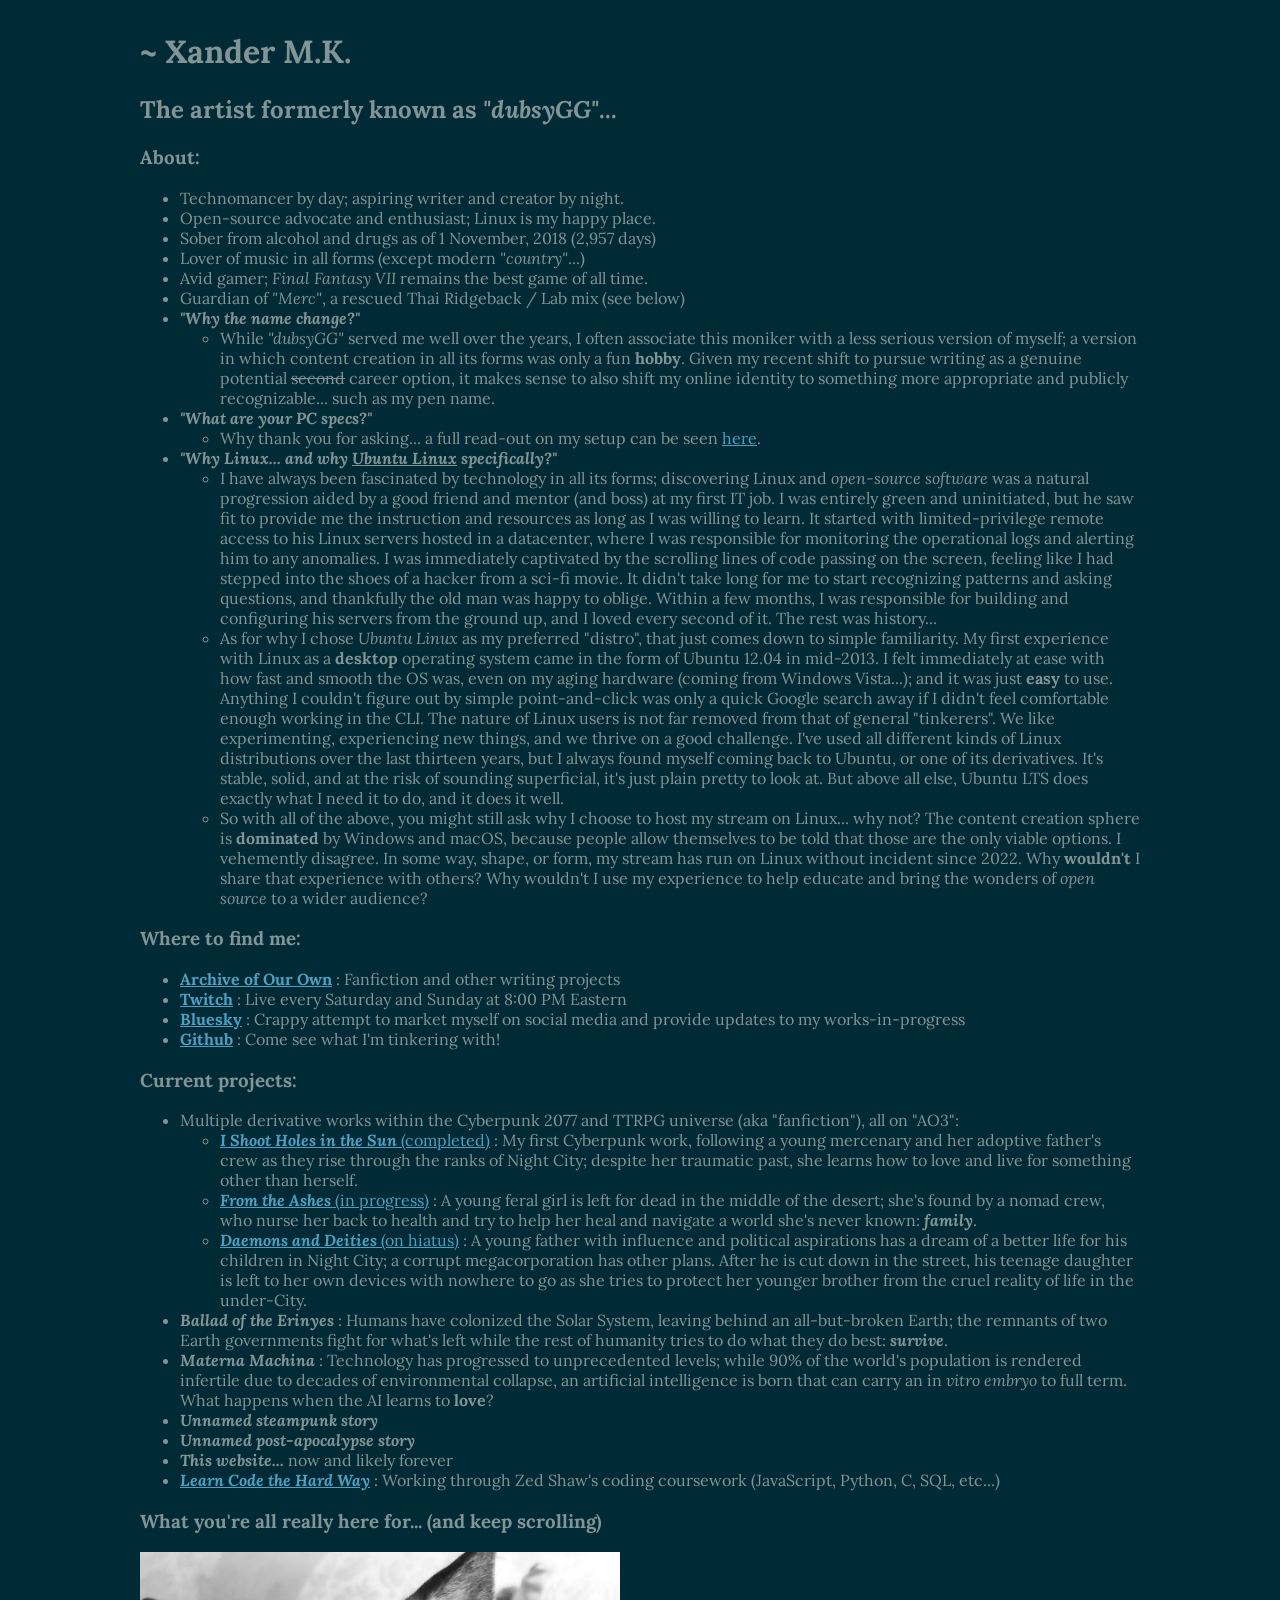
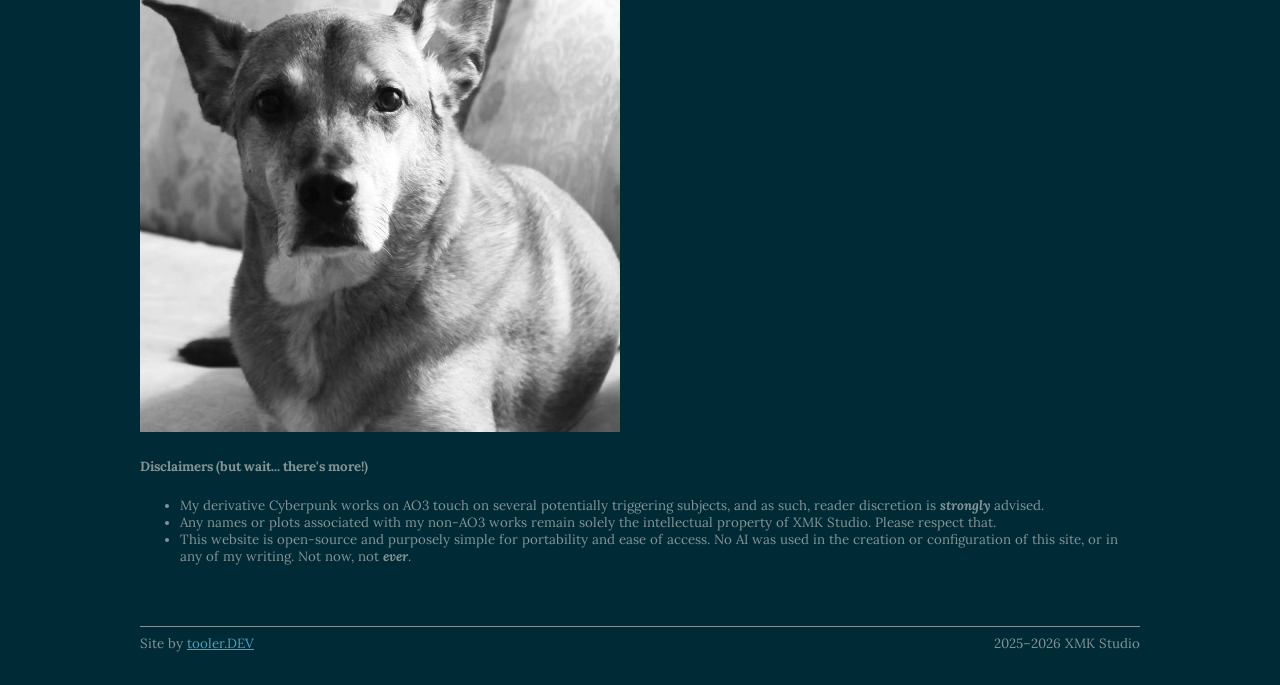
==== commit 7873a2de: "format daysSince" ====
--- a/assets/staging/index.html
+++ b/assets/staging/index.html
@@ -18,7 +18,8 @@
                 const millisecondsDifference = Math.abs(currentDate - specificDate);
                 const daysDifference = Math.floor(millisecondsDifference / 86400000);
                 var currentYear = new Date().getFullYear();
-                document.getElementById("daysSince").innerHTML = daysDifference;
+                document.getElementById("daysSince").innerHTML =
+                    daysDifference.toLocaleString();
                 document.getElementById("currentYear").innerHTML = currentYear;
             }
         </script>
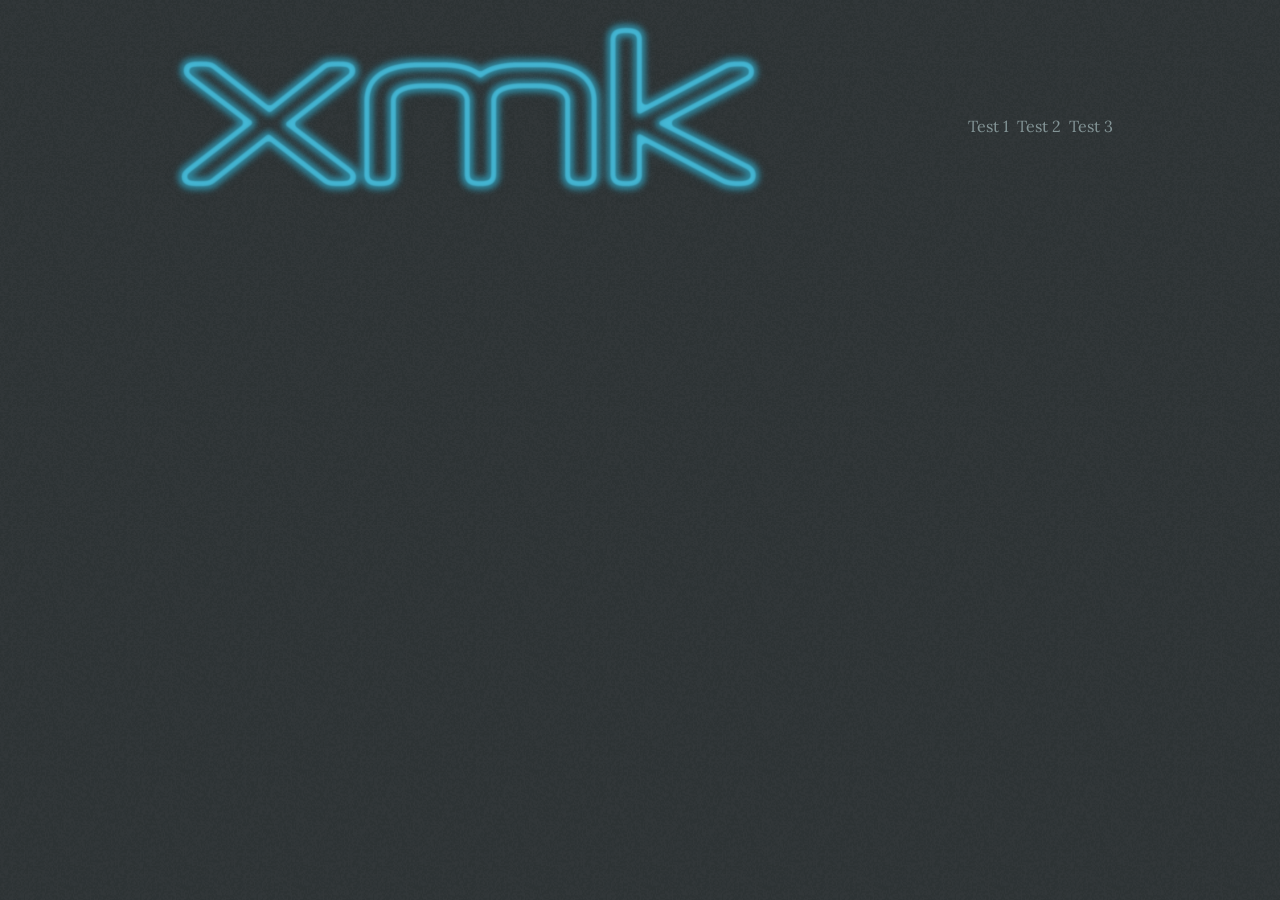
==== commit ce0a76dd: "experiment with centering; update BG on prod" ====
--- a/assets/staging/index.html
+++ b/assets/staging/index.html
@@ -2,7 +2,7 @@
 <html lang="en">
     <head>
         <meta charset="utf-8" />
-        <title>Xander M.K.</title>
+        <title>Xander M.K</title>
         <link rel="icon" type="image/x-icon" href="./assets/favicon_v4.ico" />
         <link rel="preconnect" href="https://fonts.googleapis.com" />
         <link rel="preconnect" href="https://fonts.gstatic.com" crossorigin />
@@ -12,283 +12,25 @@
         />
         <link rel="stylesheet" href="./assets/style.css" />
         <script>
-            function playWithDates() {
-                const currentDate = new Date();
-                const specificDate = new Date("2018-11-01T00:00:00");
-                const millisecondsDifference = Math.abs(currentDate - specificDate);
-                const daysDifference = Math.floor(millisecondsDifference / 86400000);
+            function currentYear() {
                 var currentYear = new Date().getFullYear();
-                document.getElementById("daysSince").innerHTML =
-                    daysDifference.toLocaleString();
                 document.getElementById("currentYear").innerHTML = currentYear;
             }
         </script>
     </head>
-    <body onload="playWithDates()">
-        <h1>~ Xander M.K.</h1>
-        <h2>The artist formerly known as <em>"dubsyGG"</em>...</h2>
-        <h3>About:</h3>
-        <ul>
-            <li>Technomancer by day; aspiring writer and creator by night.</li>
-            <li>Open-source advocate and enthusiast; Linux is my happy place.</li>
-            <li>
-                Sober from alcohol and drugs as of 1 November, 2018 (<span
-                    id="daysSince"
-                ></span>
-                days)
-            </li>
-            <li>
-                Lover of music in all forms (except modern
-                <em>"country"</em>...)
-            </li>
-            <li>
-                Avid gamer; <em>Final Fantasy VII</em> remains the best game of all time.
-            </li>
-            <li>
-                Guardian of <em>"Merc"</em>, a rescued Thai Ridgeback / Lab mix (see
-                below)
-            </li>
-            <li>
-                <em><strong>"Why the name change?"</strong></em>
-            </li>
-            <ul>
-                <li>
-                    While <em>"dubsyGG"</em> served me well over the years, I often
-                    associate this moniker with a less serious version of myself; a
-                    version in which content creation in all its forms was only a fun
-                    <strong>hobby</strong>. Given my recent shift to pursue writing as a
-                    genuine potential <s>second</s> career option, it makes sense to also
-                    shift my online identity to something more appropriate and publicly
-                    recognizable... such as my pen name.
-                </li>
-            </ul>
-            <li>
-                <em><strong>"What are your PC specs?"</strong></em>
-            </li>
-            <ul>
-                <li>
-                    Why thank you for asking... a full read-out on my setup can be seen
-                    <a href="./pages/specs.html">here</a>.
-                </li>
-            </ul>
-            <li>
-                <em
-                    ><strong
-                        >"Why Linux... and why <u>Ubuntu Linux</u> specifically?"</strong
-                    ></em
-                >
-            </li>
-            <ul>
-                <li>
-                    I have always been fascinated by technology in all its forms;
-                    discovering Linux and
-                    <em>open-source software</em> was a natural progression aided by a
-                    good friend and mentor (and boss) at my first IT job. I was entirely
-                    green and uninitiated, but he saw fit to provide me the instruction
-                    and resources as long as I was willing to learn. It started with
-                    limited-privilege remote access to his Linux servers hosted in a
-                    datacenter, where I was responsible for monitoring the operational
-                    logs and alerting him to any anomalies. I was immediately captivated
-                    by the scrolling lines of code passing on the screen, feeling like I
-                    had stepped into the shoes of a hacker from a sci-fi movie. It didn't
-                    take long for me to start recognizing patterns and asking questions,
-                    and thankfully the old man was happy to oblige. Within a few months, I
-                    was responsible for building and configuring his servers from the
-                    ground up, and I loved every second of it. The rest was history...
-                </li>
-                <li>
-                    As for why I chose <em>Ubuntu Linux</em> as my preferred "distro",
-                    that just comes down to simple familiarity. My first experience with
-                    Linux as a <strong>desktop</strong> operating system came in the form
-                    of Ubuntu 12.04 in mid-2013. I felt immediately at ease with how fast
-                    and smooth the OS was, even on my aging hardware (coming from Windows
-                    Vista...); and it was just <strong>easy</strong> to use. Anything I
-                    couldn't figure out by simple point-and-click was only a quick Google
-                    search away if I didn't feel comfortable enough working in the CLI.
-                    The nature of Linux users is not far removed from that of general
-                    "tinkerers". We like experimenting, experiencing new things, and we
-                    thrive on a good challenge. I've used all different kinds of Linux
-                    distributions over the last thirteen years, but I always found myself
-                    coming back to Ubuntu, or one of its derivatives. It's stable, solid,
-                    and at the risk of sounding superficial, it's just plain pretty to
-                    look at. But above all else, Ubuntu LTS does exactly what I need it to
-                    do, and it does it well.
-                </li>
-                <li>
-                    So with all of the above, you might still ask why I choose to host my
-                    stream on Linux... why not? The content creation sphere is
-                    <strong>dominated</strong> by Windows and macOS, because people allow
-                    themselves to be told that those are the only viable options. I
-                    vehemently disagree. In some way, shape, or form, my stream has run on
-                    Linux without incident since 2022. Why <strong>wouldn't</strong> I
-                    share that experience with others? Why wouldn't I use my experience to
-                    help educate and bring the wonders of <em>open source</em> to a wider
-                    audience?
-                </li>
-            </ul>
-        </ul>
-        <h3>Where to find me:</h3>
-        <ul>
-            <li>
-                <a
-                    href="https://archiveofourown.org/users/XanderMK"
-                    target="_blank"
-                    rel="noopener noreferrer"
-                    ><strong>Archive of Our Own</strong></a
-                >
-                : Fanfiction and other writing projects
-            </li>
-            <li>
-                <a
-                    href="https://twitch.tv/XanderMK_"
-                    target="_blank"
-                    rel="noopener noreferrer"
-                    ><strong>Twitch</strong></a
-                >
-                : Live every Saturday and Sunday at 8:00 PM Eastern
-            </li>
-            <li>
-                <a
-                    href="https://bsky.app/profile/xander.mk"
-                    target="_blank"
-                    rel="noopener noreferrer"
-                    ><strong>Bluesky</strong></a
-                >
-                : Crappy attempt to market myself on social media and provide updates to
-                my works-in-progress
-            </li>
-            <li>
-                <a
-                    href="https://github.com/xmkstudio"
-                    target="_blank"
-                    rel="noopener noreferrer"
-                    ><strong>Github</strong></a
-                >
-                : Come see what I'm tinkering with!
-            </li>
-        </ul>
-        <h3>Current projects:</h3>
-        <ul>
-            <li>
-                Multiple derivative works within the Cyberpunk 2077 and TTRPG universe
-                (aka "fanfiction"), all on "AO3":
-            </li>
-            <ul>
-                <li>
-                    <a
-                        href="https://archiveofourown.org/works/52869694"
-                        target="_blank"
-                        rel="noopener noreferrer"
-                        ><em><strong>I Shoot Holes in the Sun</strong></em> (completed)</a
-                    >
-                    : My first Cyberpunk work, following a young mercenary and her
-                    adoptive father's crew as they rise through the ranks of Night City;
-                    despite her traumatic past, she learns how to love and live for
-                    something other than herself.
-                </li>
-                <li>
-                    <a
-                        href="https://archiveofourown.org/works/66309010"
-                        target="_blank"
-                        rel="noopener noreferrer"
-                        ><em><strong>From the Ashes</strong></em> (in progress)</a
-                    >
-                    : A young feral girl is left for dead in the middle of the desert;
-                    she's found by a nomad crew, who nurse her back to health and try to
-                    help her heal and navigate a world she's never known:
-                    <em><strong>family</strong></em
-                    >.
-                </li>
-                <li>
-                    <a
-                        href="https://archiveofourown.org/works/69373926"
-                        target="_blank"
-                        rel="noopener noreferrer"
-                        ><em><strong>Daemons and Deities</strong></em> (on hiatus)</a
-                    >
-                    : A young father with influence and political aspirations has a dream
-                    of a better life for his children in Night City; a corrupt
-                    megacorporation has other plans. After he is cut down in the street,
-                    his teenage daughter is left to her own devices with nowhere to go as
-                    she tries to protect her younger brother from the cruel reality of
-                    life in the under-City.
-                </li>
-            </ul>
-            <li>
-                <em><strong>Ballad of the Erinyes</strong></em>
-                : Humans have colonized the Solar System, leaving behind an all-but-broken
-                Earth; the remnants of two Earth governments fight for what's left while
-                the rest of humanity tries to do what they do best:
-                <em><strong>survive</strong></em
-                >.
-            </li>
-            <li>
-                <em><strong>Materna Machina</strong></em>
-                : Technology has progressed to unprecedented levels; while 90% of the
-                world's population is rendered infertile due to decades of environmental
-                collapse, an artificial intelligence is born that can carry an in
-                <em>vitro embryo</em> to full term. What happens when the AI learns to
-                <strong>love</strong>?
-            </li>
-            <li>
-                <em><strong>Unnamed steampunk story</strong></em>
-            </li>
-            <li>
-                <em><strong>Unnamed post-apocalypse story</strong></em>
-            </li>
-            <li>
-                <em><strong>This website...</strong></em> now and likely forever
-            </li>
-            <li>
-                <a
-                    href="https://learncodethehardway.com"
-                    target="_blank"
-                    rel="noopener noreferrer"
-                    ><em><strong>Learn Code the Hard Way</strong></em></a
-                >
-                : Working through Zed Shaw's coding coursework (JavaScript, Python, C,
-                SQL, etc...)
-            </li>
-        </ul>
-        <h3>What you're all <strong>really</strong> here for... (and keep scrolling)</h3>
-        <img src="./assets/merc_bnw_480p.jpg" alt="Merc the goodest of boys" />
-        <h5>Disclaimers (but wait... there's more!)</h5>
-        <small>
-            <ul>
-                <li>
-                    My derivative Cyberpunk works on AO3 touch on several potentially
-                    triggering subjects, and as such, reader discretion is
-                    <em><strong>strongly</strong></em> advised.
-                </li>
-                <li>
-                    Any names or plots associated with my non-AO3 works remain solely the
-                    intellectual property of XMK Studio. Please respect that.
-                </li>
-                <li>
-                    This website is open-source and purposely simple for portability and
-                    ease of access. No AI was used in the creation or configuration of
-                    this site, or in any of my writing. Not now, not
-                    <em><strong>ever</strong></em
-                    >.
-                </li>
-            </ul>
-            <br />
-            <br />
-        </small>
-        <hr style="border: none; height: 1px; background-color: #839496" />
-        <footer>
-            <div class="split-line">
-                <small>
-                    <span class="left-aligned"
-                        >Site by <a href="mailto:mrt@tooler.dev">tooler.DEV</a></span
-                    >
-                    <span class="right-aligned"
-                        >2025&ndash;<span id="currentYear"></span> XMK Studio</span
-                    >
-                </small>
-            </div>
-        </footer>
-        <br />
-        <br />
+    <body class="center" onload="currentYear()">
+        <img
+            src="./assets/xmk_neuropol_glow.webp"
+            alt="xmk logo"
+            width="800"
+            height="232"
+        />
+        <p>
+            <navlist>
+                <navitem> Test 1 </navitem>
+                <navitem> Test 2 </navitem>
+                <navitem> Test 3 </navitem>
+            </navlist>
+        </p>
     </body>
 </html>
--- a/assets/staging/assets/style.css
+++ b/assets/staging/assets/style.css
@@ -3,13 +3,37 @@
     max-width: 100ch;
     padding: 1ch 2ch;
     font-family: "Lora";
-    background-color: #002b36;
+    background-color: #323739;
+    background-image: url("./default-tile-texture-4kBG.png");
+    background-repeat: no-repeat;
+    background-size: cover;
     color: #839496;
+}
+
+navlist {
+    list-style-type: none;
+    margin: 0;
+    padding: 0;
+    display: flex;
+}
+
+navlist navitem navlink {
+    display: block;
+    color: #838496;
+    padding: 14px 16px;
+    text-decoration: none;
+}
+
+.center {
+    display: flex;
+    justify-content: center;
+    align-items: center;
+    white-space: pre-wrap;
 }
 
 a {
     /* color: #2aa198; */
-    color: #4e9fc2;
+    color: #3089a0;
 }
 
 .left-aligned {
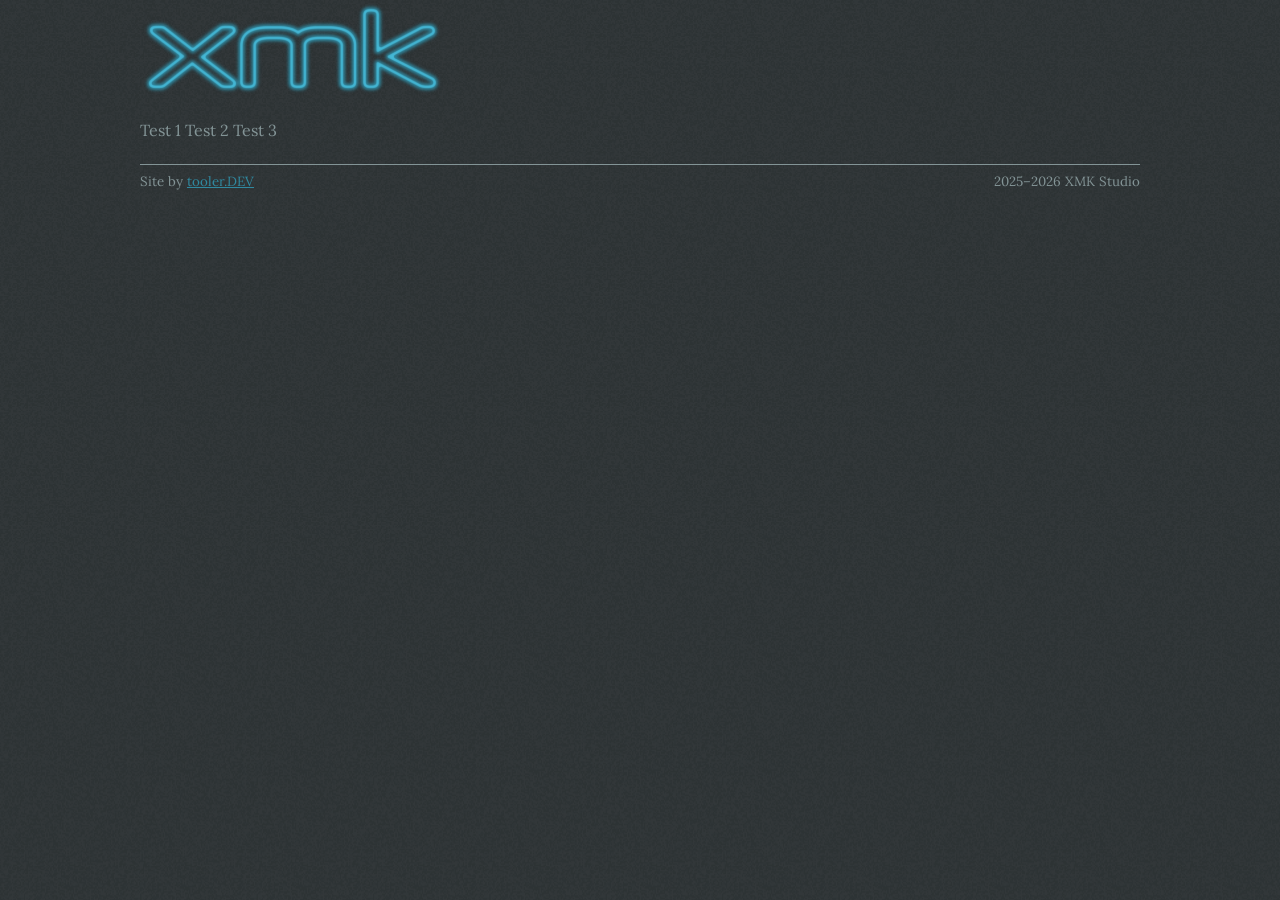
==== commit e3bf3626: "re-work pages format, css, create subpages" ====
--- a/assets/staging/index.html
+++ b/assets/staging/index.html
@@ -19,18 +19,35 @@
         </script>
     </head>
     <body class="center" onload="currentYear()">
-        <img
-            src="./assets/xmk_neuropol_glow.webp"
-            alt="xmk logo"
-            width="800"
-            height="232"
-        />
-        <p>
-            <navlist>
-                <navitem> Test 1 </navitem>
-                <navitem> Test 2 </navitem>
-                <navitem> Test 3 </navitem>
-            </navlist>
-        </p>
+        <div>
+            <img
+                src="./assets/xmk_neuropol_glow.webp"
+                alt="xmk logo"
+                width="400"
+                height="116"
+            />
+            <p>
+                <navlist>
+                    <navitem> Test 1 </navitem>
+                    <navitem> Test 2 </navitem>
+                    <navitem> Test 3 </navitem>
+                </navlist>
+            </p>
+        </div>
+        <footer class="footer">
+            <hr style="border: none; height: 1px; background-color: #839496" />
+            <div class="split-line">
+                <small>
+                    <span class="left-aligned"
+                        >Site by <a href="mailto:mrt@tooler.dev">tooler.DEV</a></span
+                    >
+                    <span class="right-aligned"
+                        >2025&ndash;<span id="currentYear"></span> XMK Studio</span
+                    >
+                </small>
+            </div>
+        </footer>
+        <br />
+        <br />
     </body>
 </html>
--- a/assets/staging/assets/style.css
+++ b/assets/staging/assets/style.css
@@ -1,34 +1,52 @@
+html,
+body {
+    height: 100dvh;
+    margin: 0;
+    padding: 0;
+}
+
+h1,
+p {
+    margin: 0 0 1em;
+}
+
 body {
     margin: auto;
     max-width: 100ch;
-    padding: 1ch 2ch;
+    /* padding: 1ch 2ch; */
     font-family: "Lora";
     background-color: #323739;
     background-image: url("./default-tile-texture-4kBG.png");
     background-repeat: no-repeat;
     background-size: cover;
+    background-attachment: fixed;
     color: #839496;
+    display: flex;
+    flex-direction: column;
 }
 
-navlist {
-    list-style-type: none;
-    margin: 0;
-    padding: 0;
-    display: flex;
+.content {
+    flex: 1 0 auto;
 }
 
-navlist navitem navlink {
-    display: block;
-    color: #838496;
-    padding: 14px 16px;
-    text-decoration: none;
+.footer {
+    flex-shrink: 0;
 }
 
-.center {
+.navlist {
+    overflow: hidden;
     display: flex;
     justify-content: center;
-    align-items: center;
-    white-space: pre-wrap;
+    list-style: none;
+    text-align: center;
+    gap: 32px;
+    padding-bottom: 0px;
+}
+
+.navlist a {
+    color: #3089a0;
+    text-decoration: none;
+    font-size: 1.5rem;
 }
 
 a {
